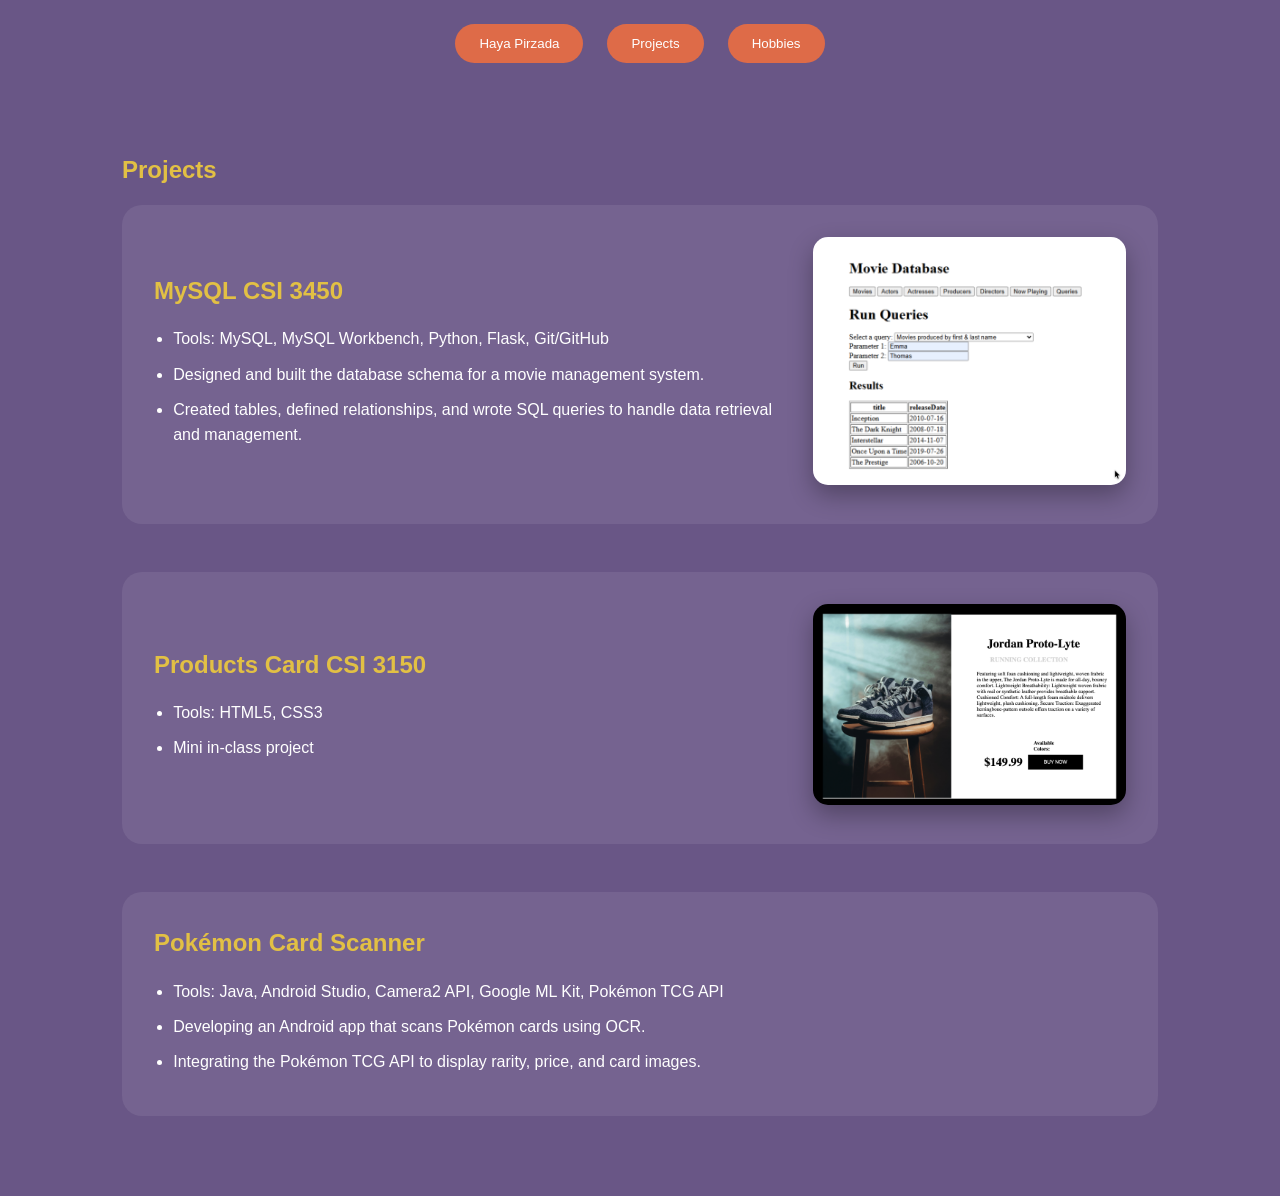
==== projects.html @ 83a53be0 "uploading project" ====
<!DOCTYPE html>
<html lang="en">
  <head>
    <meta charset="UTF-8" />
    <meta name="viewport" content="width=device-width, initial-scale=1.0" />
    <title>Projects</title>
    <link rel="stylesheet" href="css/styles.css" />
  </head>

  <body>
    <header>
      <button onclick="goHome()">Haya Pirzada</button>
      <button onclick="goProjects()">Projects</button>
      <button onclick="goHobbies()">Hobbies</button>
    </header>

    <main>
      <section class="projects">
        <h1>Projects</h1>

        <!-- Project 1 -->
        <div class="project-card">
          <div class="project-text">
            <h2>MySQL CSI 3450</h2>
            <ul>
              <li>Tools: MySQL, MySQL Workbench, Python, Flask, Git/GitHub</li>
              <li>
                Designed and built the database schema for a movie management
                system.
              </li>
              <li>
                Created tables, defined relationships, and wrote SQL queries to
                handle data retrieval and management.
              </li>
            </ul>
          </div>

          <div class="project-image">
            <img
              src="/assets/movieDB.png"
              alt="MySQL database project screenshot"
            />
          </div>
        </div>

        <!-- Project 2 -->
        <div class="project-card">
          <div class="project-text">
            <h2>Products Card CSI 3150</h2>
            <ul>
              <li>Tools: HTML5, CSS3</li>
              <li>Mini in-class project</li>
            </ul>
          </div>

          <div class="project-image">
            <img
              src="/assets/product-card.png"
              alt="HTML and CSS product card project"
            />
          </div>
        </div>

        <!-- Project 3 -->
        <div class="project-card">
          <div class="project-text">
            <h2>Pokémon Card Scanner</h2>
            <ul>
              <li>
                Tools: Java, Android Studio, Camera2 API, Google ML Kit, Pokémon
                TCG API
              </li>
              <li>
                Developing an Android app that scans Pokémon cards using OCR.
              </li>
              <li>
                Integrating the Pokémon TCG API to display rarity, price, and
                card images.
              </li>
            </ul>
          </div>
        </div>
      </section>
    </main>

    <script src="js/buttons.js"></script>
  </body>
</html>
---- css/styles.css ----
/* Reset default browser styling */
* {
  margin: 0;
  padding: 0;
  box-sizing: border-box;
  font-family: "Poppins", sans-serif;

  /* Color scheme */
  --bg-primary: #695686;
  --bg-secondary: #b07156;
  --font-color-primary: #ffffff;
  --font-color-secondary: #e2c044;
  --backup-color: #de6b48;
}

body {
  min-height: 100vh;
  background-color: var(--bg-primary);
  color: var(--font-color-primary);
  line-height: 1.6;
}

header {
  display: flex;
  justify-content: center;
  gap: 1.5rem;
  padding: 1.5rem;
}

header button {
  background-color: var(--backup-color);
  color: white;
  border: none;
  padding: 0.75rem 1.5rem;
  border-radius: 25px;
  cursor: pointer;

  transition: background-color 0.25s ease, transform 0.25s ease;
}

header button:hover {
  background-color: #e27a63;
  transform: translateY(-3px);
}

main {
  max-width: 1100px;
  margin: 0 auto;
  padding: 2rem;
}

section {
  margin-bottom: 3rem;
}

section h1 {
  color: var(--font-color-secondary);
  margin-bottom: 1rem;
}

.about-me p {
  max-width: 700px;
  margin-bottom: 1rem;
}

.skills {
  display: flex;
  gap: 2rem;
  margin: 3rem 0;
}

.skills .left {
  flex: 1;
}

.skills .right {
  flex: 2;
  display: grid;
  grid-template-columns: repeat(auto-fit, minmax(70px, 1fr));
  gap: 1.5rem;
}

.skills .item {
  background-color: rgba(255, 255, 255, 0.1);
  padding: 1.2rem;
  border-radius: 15px;
  text-align: center;
}

.skills .item i {
  font-size: 2.5rem;
  color: var(--font-color-secondary);
}

/*Projects Page */

.projects {
  margin-top: 2rem;
}

.project-card {
  display: flex;
  gap: 2rem;
  align-items: center;
  margin-bottom: 3rem;
  padding: 2rem;
  background-color: rgba(255, 255, 255, 0.08);
  border-radius: 20px;
}

.project-text {
  flex: 2;
}

.project-text h2 {
  color: var(--font-color-secondary);
  margin-bottom: 1rem;
}

.project-text ul {
  margin-left: 1.2rem;
}

.project-text li {
  margin-bottom: 0.6rem;
}

.project-image {
  flex: 1;
  text-align: center;
}

.project-image img {
  max-width: 100%;
  border-radius: 15px;
  box-shadow: 0 10px 25px rgba(0, 0, 0, 0.3);
}


@media (max-width: 768px) {
  .project-card {
    flex-direction: column;
  }

  .project-image {
    margin-top: 1rem;
  }

  .skills {
    flex-direction: column;
  }
}

/*Hobbies Page */

.hobbies h1 {
  color: var(--font-color-secondary);
  margin-bottom: 2rem;
}

.hobby {
  background-color: rgba(255, 255, 255, 0.08);
  padding: 1.5rem;
  border-radius: 15px;
  margin-bottom: 2rem;
}

.hobby img {
  max-width: 100%;
  max-height: 200px;
  border-radius: 12px;
  margin-bottom: 1rem;
}

.hobby h2 {
  color: var(--font-color-secondary);
  margin-bottom: 0.5rem;
}

.hobby p {
  color: var(--font-color-primary);
  line-height: 1.6;
}
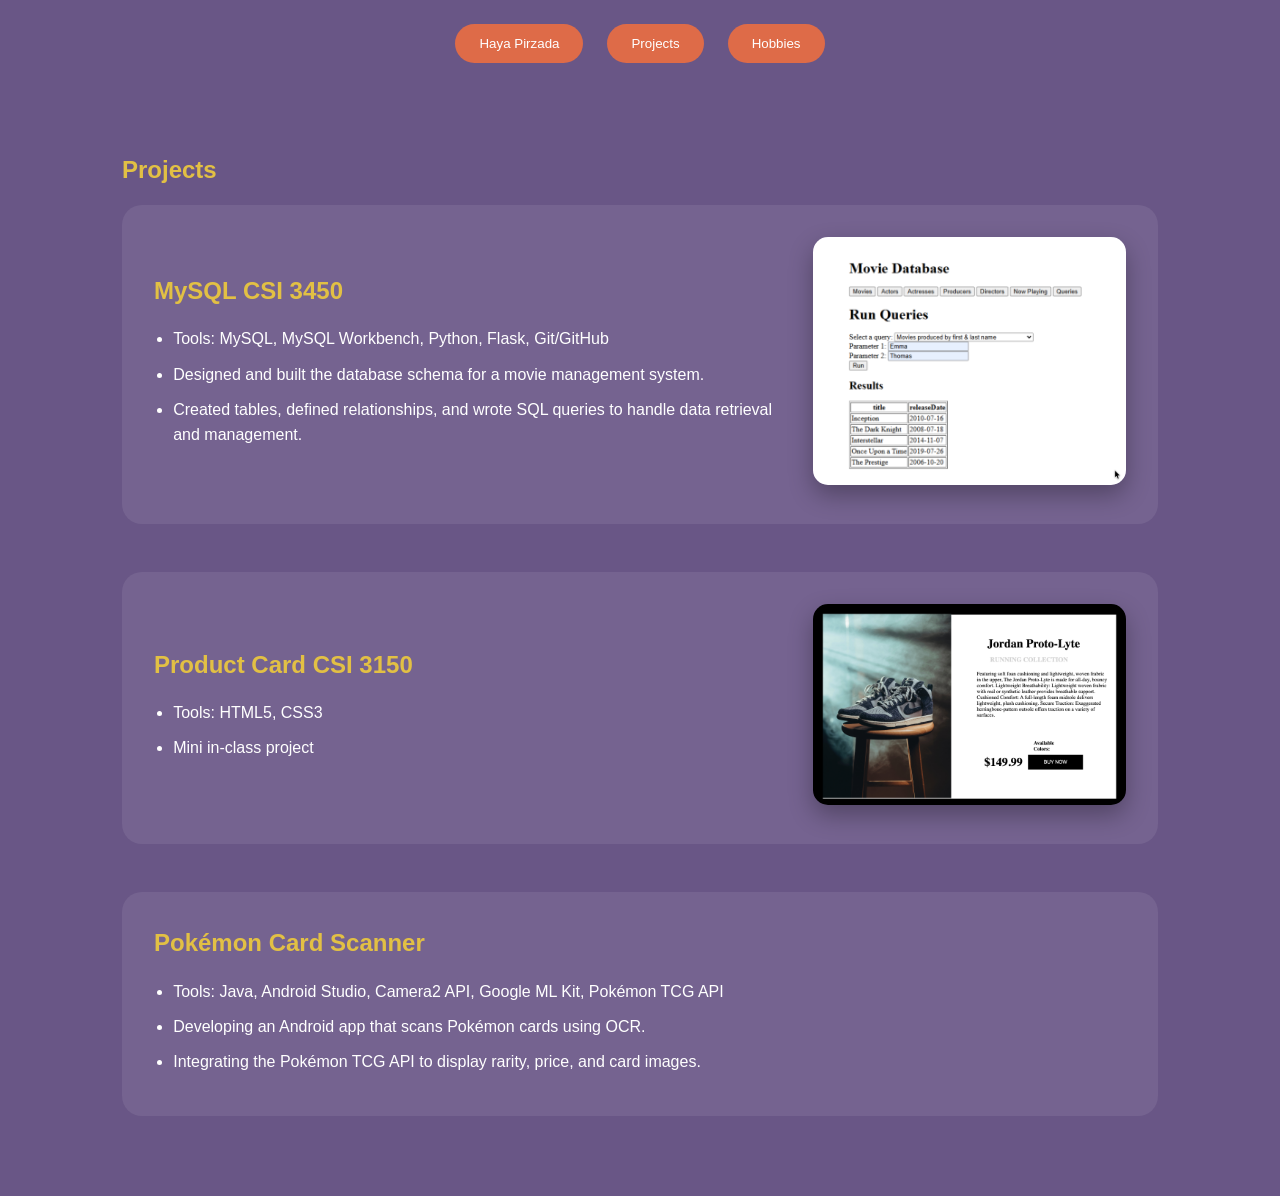
==== commit 14b8f16d: "uuh" ====
--- a/projects.html
+++ b/projects.html
@@ -46,7 +46,7 @@
         <!-- Project 2 -->
         <div class="project-card">
           <div class="project-text">
-            <h2>Products Card CSI 3150</h2>
+            <h2>Product Card CSI 3150</h2>
             <ul>
               <li>Tools: HTML5, CSS3</li>
               <li>Mini in-class project</li>
